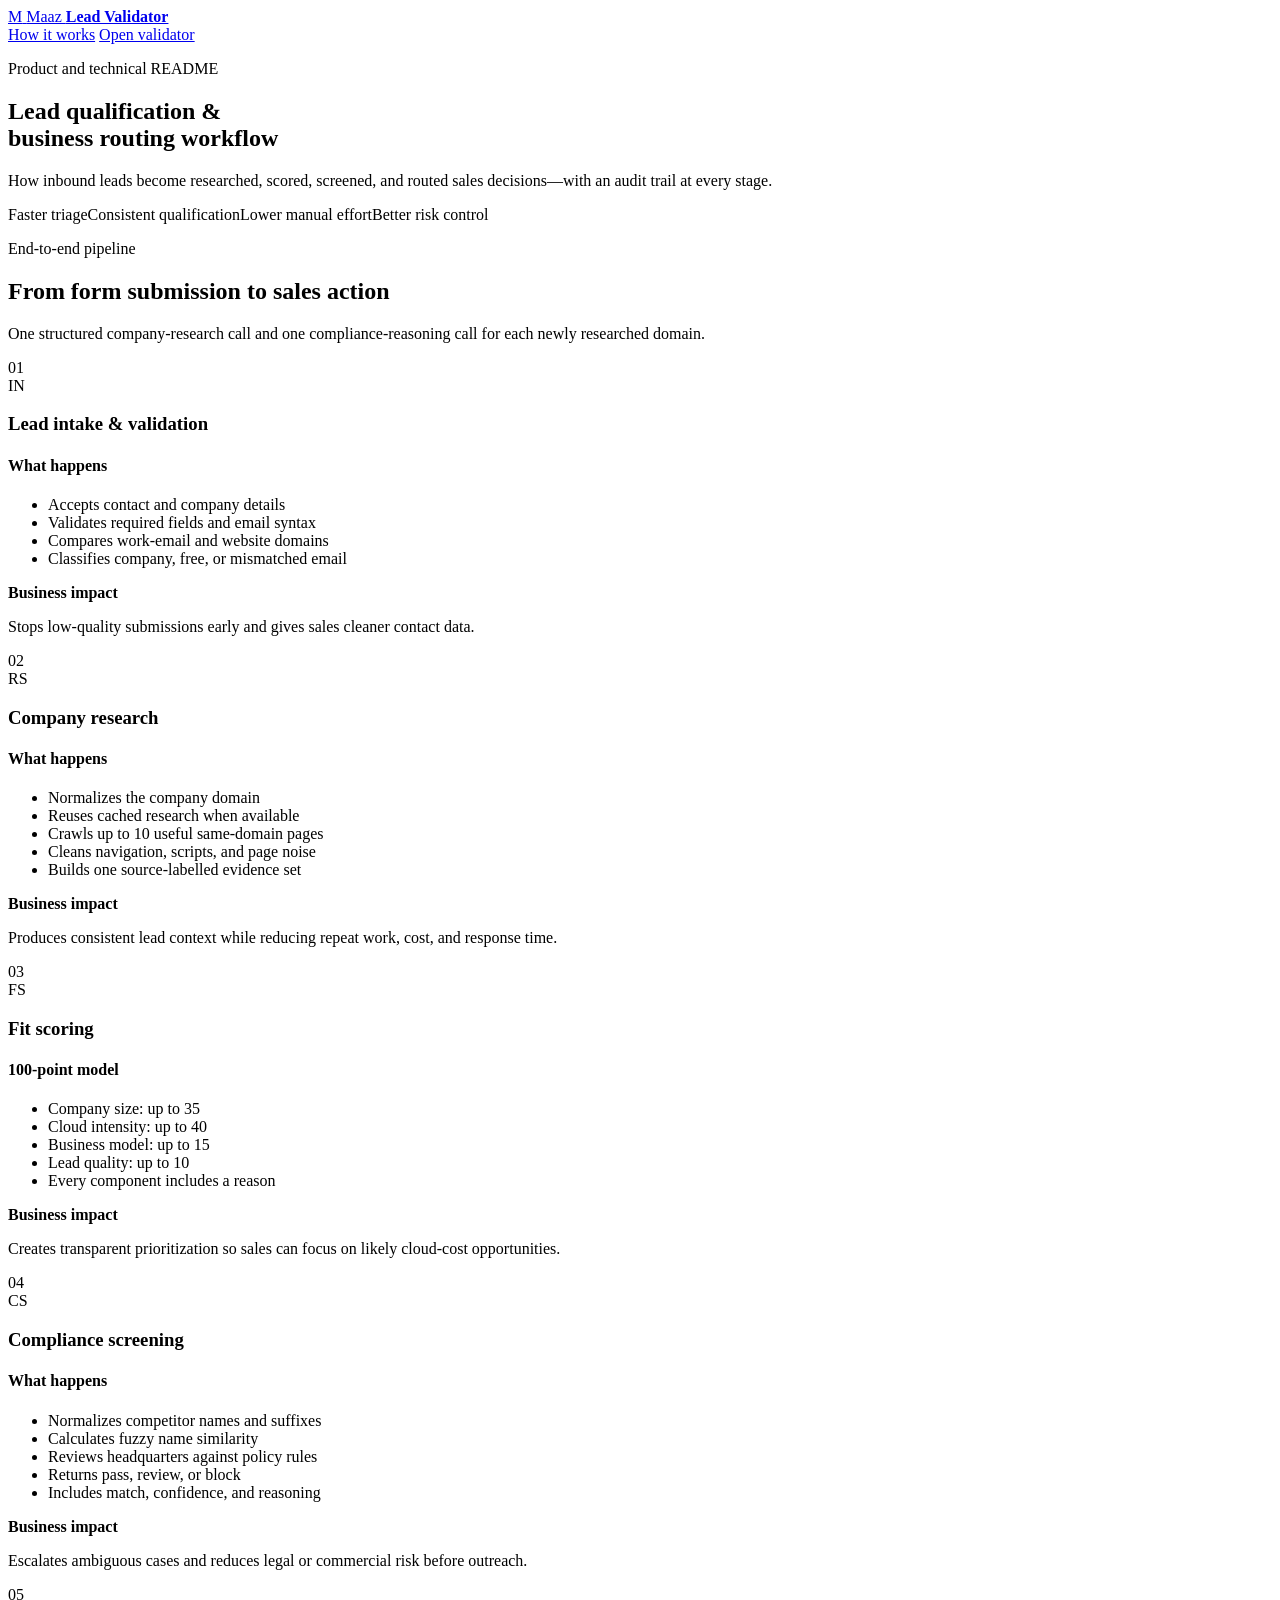
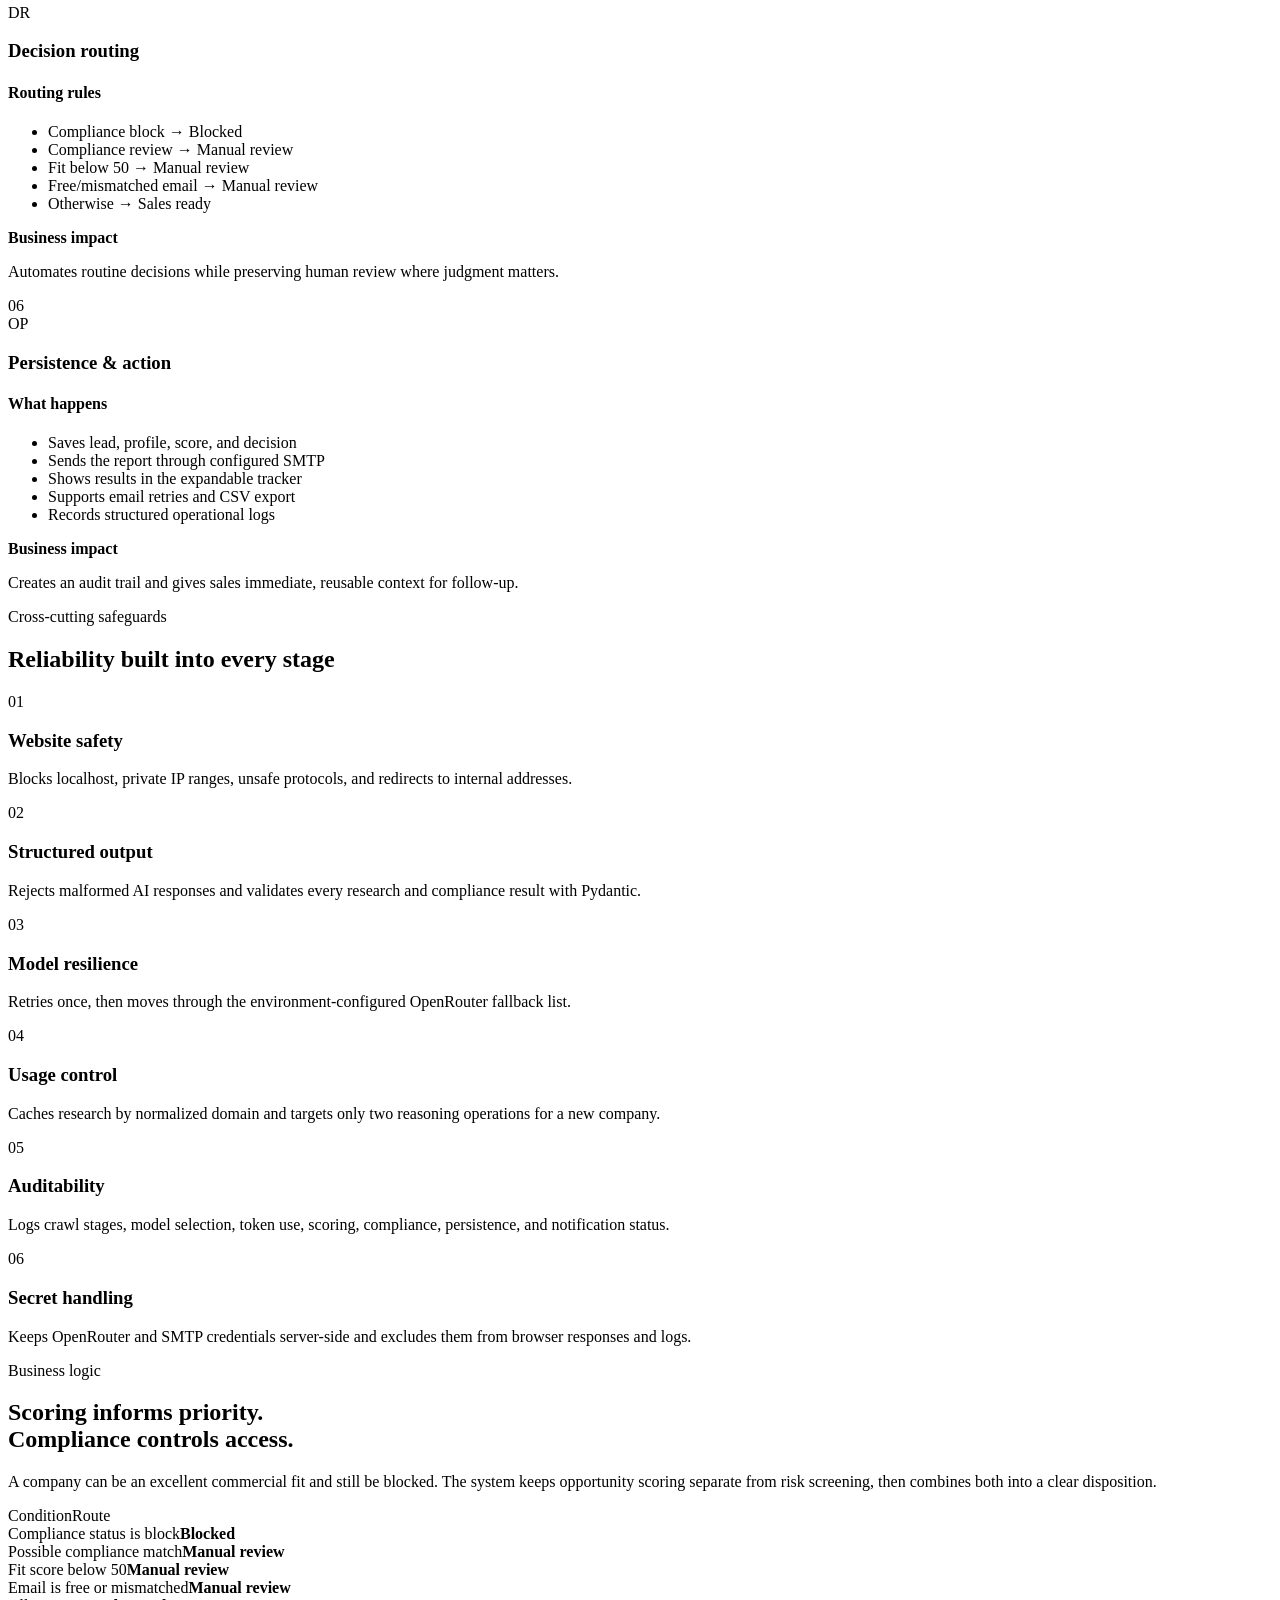
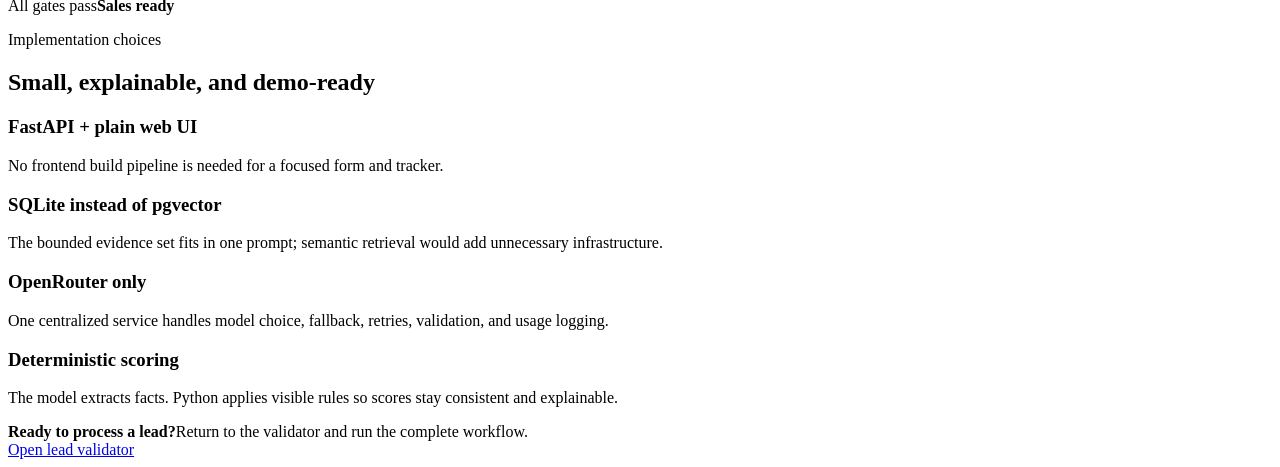
==== app/static/readme.html @ 38a0d8f0 "Build end-to-end lead validation prototype" ====
<!doctype html>
<html lang="en">
<head>
  <meta charset="utf-8">
  <meta name="viewport" content="width=device-width, initial-scale=1">
  <meta name="description" content="How the Maaz Lead Validator qualifies and routes inbound leads.">
  <title>How it works · Maaz Lead Validator</title>
  <link rel="stylesheet" href="/static/styles.css">
  <link rel="stylesheet" href="/static/readme.css">
</head>
<body>
  <div class="shell docs-shell">
    <header class="topbar">
      <a class="brand" href="/">
        <span class="brand-mark">M</span>
        <span>Maaz <b>Lead Validator</b></span>
      </a>
      <div class="header-actions">
        <a class="header-link active" href="/readme">How it works</a>
        <a class="back-link" href="/">Open validator</a>
      </div>
    </header>

    <main class="docs-main">
      <section class="docs-hero">
        <p class="eyebrow">Product and technical README</p>
        <h1>Lead qualification &amp;<br>business routing workflow</h1>
        <p>How inbound leads become researched, scored, screened, and routed sales decisions—with an audit trail at every stage.</p>
        <div class="hero-outcomes">
          <span>Faster triage</span><span>Consistent qualification</span><span>Lower manual effort</span><span>Better risk control</span>
        </div>
      </section>

      <section class="workflow-section">
        <div class="section-heading">
          <div><p class="eyebrow">End-to-end pipeline</p><h2>From form submission to sales action</h2></div>
          <p>One structured company-research call and one compliance-reasoning call for each newly researched domain.</p>
        </div>
        <div class="workflow-grid">
          <article class="workflow-card">
            <div class="card-number">01</div><div class="card-icon">IN</div>
            <h3>Lead intake &amp; validation</h3>
            <div class="card-block"><h4>What happens</h4><ul><li>Accepts contact and company details</li><li>Validates required fields and email syntax</li><li>Compares work-email and website domains</li><li>Classifies company, free, or mismatched email</li></ul></div>
            <div class="impact"><b>Business impact</b><p>Stops low-quality submissions early and gives sales cleaner contact data.</p></div>
          </article>
          <article class="workflow-card">
            <div class="card-number">02</div><div class="card-icon">RS</div>
            <h3>Company research</h3>
            <div class="card-block"><h4>What happens</h4><ul><li>Normalizes the company domain</li><li>Reuses cached research when available</li><li>Crawls up to 10 useful same-domain pages</li><li>Cleans navigation, scripts, and page noise</li><li>Builds one source-labelled evidence set</li></ul></div>
            <div class="impact"><b>Business impact</b><p>Produces consistent lead context while reducing repeat work, cost, and response time.</p></div>
          </article>
          <article class="workflow-card">
            <div class="card-number">03</div><div class="card-icon">FS</div>
            <h3>Fit scoring</h3>
            <div class="card-block"><h4>100-point model</h4><ul><li>Company size: up to 35</li><li>Cloud intensity: up to 40</li><li>Business model: up to 15</li><li>Lead quality: up to 10</li><li>Every component includes a reason</li></ul></div>
            <div class="impact"><b>Business impact</b><p>Creates transparent prioritization so sales can focus on likely cloud-cost opportunities.</p></div>
          </article>
          <article class="workflow-card">
            <div class="card-number">04</div><div class="card-icon">CS</div>
            <h3>Compliance screening</h3>
            <div class="card-block"><h4>What happens</h4><ul><li>Normalizes competitor names and suffixes</li><li>Calculates fuzzy name similarity</li><li>Reviews headquarters against policy rules</li><li>Returns pass, review, or block</li><li>Includes match, confidence, and reasoning</li></ul></div>
            <div class="impact"><b>Business impact</b><p>Escalates ambiguous cases and reduces legal or commercial risk before outreach.</p></div>
          </article>
          <article class="workflow-card">
            <div class="card-number">05</div><div class="card-icon">DR</div>
            <h3>Decision routing</h3>
            <div class="card-block"><h4>Routing rules</h4><ul><li>Compliance block → Blocked</li><li>Compliance review → Manual review</li><li>Fit below 50 → Manual review</li><li>Free/mismatched email → Manual review</li><li>Otherwise → Sales ready</li></ul></div>
            <div class="impact"><b>Business impact</b><p>Automates routine decisions while preserving human review where judgment matters.</p></div>
          </article>
          <article class="workflow-card">
            <div class="card-number">06</div><div class="card-icon">OP</div>
            <h3>Persistence &amp; action</h3>
            <div class="card-block"><h4>What happens</h4><ul><li>Saves lead, profile, score, and decision</li><li>Sends the report through configured SMTP</li><li>Shows results in the expandable tracker</li><li>Supports email retries and CSV export</li><li>Records structured operational logs</li></ul></div>
            <div class="impact"><b>Business impact</b><p>Creates an audit trail and gives sales immediate, reusable context for follow-up.</p></div>
          </article>
        </div>
      </section>

      <section class="safeguards-section">
        <div class="section-heading"><div><p class="eyebrow">Cross-cutting safeguards</p><h2>Reliability built into every stage</h2></div></div>
        <div class="safeguard-grid">
          <article><span>01</span><h3>Website safety</h3><p>Blocks localhost, private IP ranges, unsafe protocols, and redirects to internal addresses.</p></article>
          <article><span>02</span><h3>Structured output</h3><p>Rejects malformed AI responses and validates every research and compliance result with Pydantic.</p></article>
          <article><span>03</span><h3>Model resilience</h3><p>Retries once, then moves through the environment-configured OpenRouter fallback list.</p></article>
          <article><span>04</span><h3>Usage control</h3><p>Caches research by normalized domain and targets only two reasoning operations for a new company.</p></article>
          <article><span>05</span><h3>Auditability</h3><p>Logs crawl stages, model selection, token use, scoring, compliance, persistence, and notification status.</p></article>
          <article><span>06</span><h3>Secret handling</h3><p>Keeps OpenRouter and SMTP credentials server-side and excludes them from browser responses and logs.</p></article>
        </div>
      </section>

      <section class="decision-section">
        <div class="decision-copy">
          <p class="eyebrow">Business logic</p><h2>Scoring informs priority.<br>Compliance controls access.</h2>
          <p>A company can be an excellent commercial fit and still be blocked. The system keeps opportunity scoring separate from risk screening, then combines both into a clear disposition.</p>
        </div>
        <div class="decision-table">
          <div class="decision-row header"><span>Condition</span><span>Route</span></div>
          <div class="decision-row"><span>Compliance status is block</span><b class="route blocked">Blocked</b></div>
          <div class="decision-row"><span>Possible compliance match</span><b class="route review">Manual review</b></div>
          <div class="decision-row"><span>Fit score below 50</span><b class="route review">Manual review</b></div>
          <div class="decision-row"><span>Email is free or mismatched</span><b class="route review">Manual review</b></div>
          <div class="decision-row"><span>All gates pass</span><b class="route ready">Sales ready</b></div>
        </div>
      </section>

      <section class="implementation-section">
        <div><p class="eyebrow">Implementation choices</p><h2>Small, explainable, and demo-ready</h2></div>
        <div class="choice-grid">
          <article><h3>FastAPI + plain web UI</h3><p>No frontend build pipeline is needed for a focused form and tracker.</p></article>
          <article><h3>SQLite instead of pgvector</h3><p>The bounded evidence set fits in one prompt; semantic retrieval would add unnecessary infrastructure.</p></article>
          <article><h3>OpenRouter only</h3><p>One centralized service handles model choice, fallback, retries, validation, and usage logging.</p></article>
          <article><h3>Deterministic scoring</h3><p>The model extracts facts. Python applies visible rules so scores stay consistent and explainable.</p></article>
        </div>
      </section>

      <footer class="docs-footer">
        <div><b>Ready to process a lead?</b><span>Return to the validator and run the complete workflow.</span></div>
        <a href="/">Open lead validator</a>
      </footer>
    </main>
  </div>
</body>
</html>
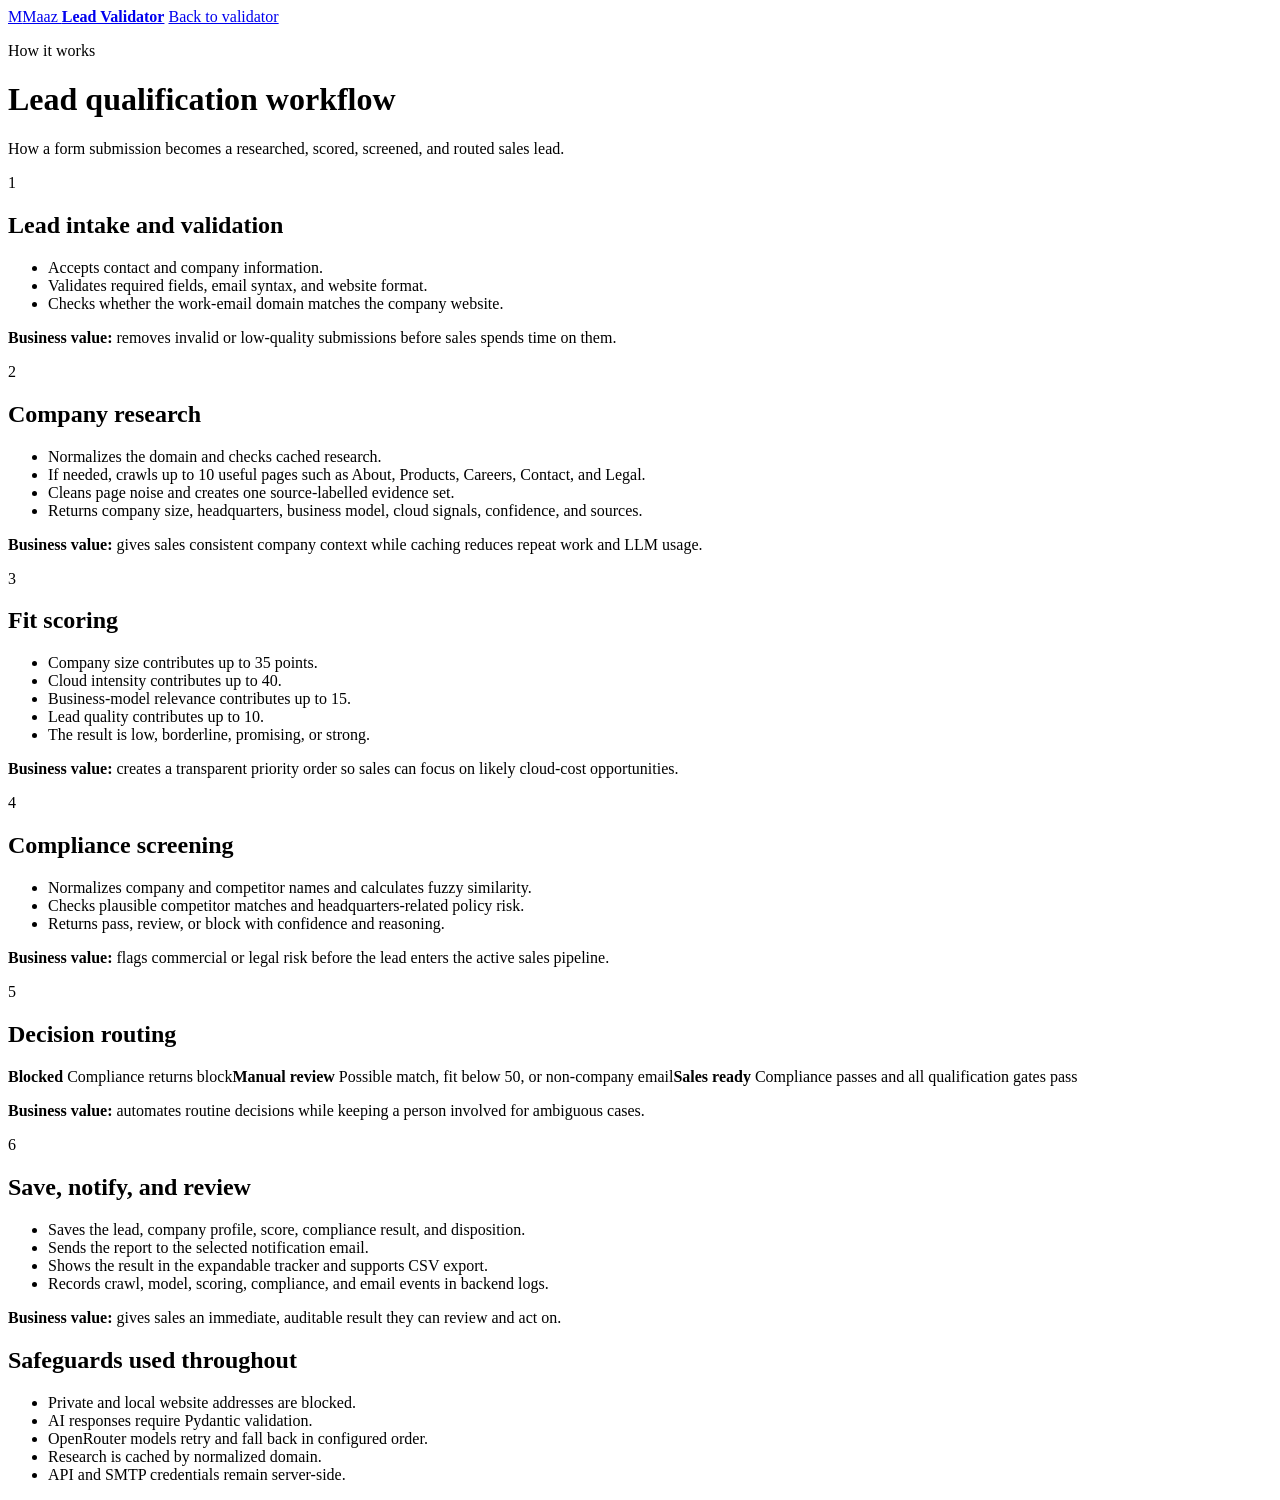
==== commit 47a1521e: "Simplify workflow documentation page" ====
--- a/app/static/readme.html
+++ b/app/static/readme.html
@@ -3,120 +3,49 @@
 <head>
   <meta charset="utf-8">
   <meta name="viewport" content="width=device-width, initial-scale=1">
-  <meta name="description" content="How the Maaz Lead Validator qualifies and routes inbound leads.">
-  <title>How it works · Maaz Lead Validator</title>
+  <title>Workflow · Maaz Lead Validator</title>
   <link rel="stylesheet" href="/static/styles.css">
   <link rel="stylesheet" href="/static/readme.css">
 </head>
 <body>
-  <div class="shell docs-shell">
+  <div class="shell workflow-shell">
     <header class="topbar">
-      <a class="brand" href="/">
-        <span class="brand-mark">M</span>
-        <span>Maaz <b>Lead Validator</b></span>
-      </a>
-      <div class="header-actions">
-        <a class="header-link active" href="/readme">How it works</a>
-        <a class="back-link" href="/">Open validator</a>
-      </div>
+      <a class="brand" href="/"><span class="brand-mark">M</span><span>Maaz <b>Lead Validator</b></span></a>
+      <a class="back-link" href="/">Back to validator</a>
     </header>
-
-    <main class="docs-main">
-      <section class="docs-hero">
-        <p class="eyebrow">Product and technical README</p>
-        <h1>Lead qualification &amp;<br>business routing workflow</h1>
-        <p>How inbound leads become researched, scored, screened, and routed sales decisions—with an audit trail at every stage.</p>
-        <div class="hero-outcomes">
-          <span>Faster triage</span><span>Consistent qualification</span><span>Lower manual effort</span><span>Better risk control</span>
-        </div>
+    <main class="workflow-main">
+      <header class="workflow-heading">
+        <p class="eyebrow">How it works</p>
+        <h1>Lead qualification workflow</h1>
+        <p>How a form submission becomes a researched, scored, screened, and routed sales lead.</p>
+      </header>
+      <section class="steps" aria-label="Lead qualification steps">
+        <article class="step-card"><div class="step-number">1</div><div class="step-content">
+          <h2>Lead intake and validation</h2><ul><li>Accepts contact and company information.</li><li>Validates required fields, email syntax, and website format.</li><li>Checks whether the work-email domain matches the company website.</li></ul>
+          <p class="business-impact"><b>Business value:</b> removes invalid or low-quality submissions before sales spends time on them.</p>
+        </div></article>
+        <article class="step-card"><div class="step-number">2</div><div class="step-content">
+          <h2>Company research</h2><ul><li>Normalizes the domain and checks cached research.</li><li>If needed, crawls up to 10 useful pages such as About, Products, Careers, Contact, and Legal.</li><li>Cleans page noise and creates one source-labelled evidence set.</li><li>Returns company size, headquarters, business model, cloud signals, confidence, and sources.</li></ul>
+          <p class="business-impact"><b>Business value:</b> gives sales consistent company context while caching reduces repeat work and LLM usage.</p>
+        </div></article>
+        <article class="step-card"><div class="step-number">3</div><div class="step-content">
+          <h2>Fit scoring</h2><ul><li>Company size contributes up to 35 points.</li><li>Cloud intensity contributes up to 40.</li><li>Business-model relevance contributes up to 15.</li><li>Lead quality contributes up to 10.</li><li>The result is low, borderline, promising, or strong.</li></ul>
+          <p class="business-impact"><b>Business value:</b> creates a transparent priority order so sales can focus on likely cloud-cost opportunities.</p>
+        </div></article>
+        <article class="step-card"><div class="step-number">4</div><div class="step-content">
+          <h2>Compliance screening</h2><ul><li>Normalizes company and competitor names and calculates fuzzy similarity.</li><li>Checks plausible competitor matches and headquarters-related policy risk.</li><li>Returns pass, review, or block with confidence and reasoning.</li></ul>
+          <p class="business-impact"><b>Business value:</b> flags commercial or legal risk before the lead enters the active sales pipeline.</p>
+        </div></article>
+        <article class="step-card"><div class="step-number">5</div><div class="step-content">
+          <h2>Decision routing</h2><div class="routing-rules"><span><b>Blocked</b> Compliance returns block</span><span><b>Manual review</b> Possible match, fit below 50, or non-company email</span><span><b>Sales ready</b> Compliance passes and all qualification gates pass</span></div>
+          <p class="business-impact"><b>Business value:</b> automates routine decisions while keeping a person involved for ambiguous cases.</p>
+        </div></article>
+        <article class="step-card"><div class="step-number">6</div><div class="step-content">
+          <h2>Save, notify, and review</h2><ul><li>Saves the lead, company profile, score, compliance result, and disposition.</li><li>Sends the report to the selected notification email.</li><li>Shows the result in the expandable tracker and supports CSV export.</li><li>Records crawl, model, scoring, compliance, and email events in backend logs.</li></ul>
+          <p class="business-impact"><b>Business value:</b> gives sales an immediate, auditable result they can review and act on.</p>
+        </div></article>
       </section>
-
-      <section class="workflow-section">
-        <div class="section-heading">
-          <div><p class="eyebrow">End-to-end pipeline</p><h2>From form submission to sales action</h2></div>
-          <p>One structured company-research call and one compliance-reasoning call for each newly researched domain.</p>
-        </div>
-        <div class="workflow-grid">
-          <article class="workflow-card">
-            <div class="card-number">01</div><div class="card-icon">IN</div>
-            <h3>Lead intake &amp; validation</h3>
-            <div class="card-block"><h4>What happens</h4><ul><li>Accepts contact and company details</li><li>Validates required fields and email syntax</li><li>Compares work-email and website domains</li><li>Classifies company, free, or mismatched email</li></ul></div>
-            <div class="impact"><b>Business impact</b><p>Stops low-quality submissions early and gives sales cleaner contact data.</p></div>
-          </article>
-          <article class="workflow-card">
-            <div class="card-number">02</div><div class="card-icon">RS</div>
-            <h3>Company research</h3>
-            <div class="card-block"><h4>What happens</h4><ul><li>Normalizes the company domain</li><li>Reuses cached research when available</li><li>Crawls up to 10 useful same-domain pages</li><li>Cleans navigation, scripts, and page noise</li><li>Builds one source-labelled evidence set</li></ul></div>
-            <div class="impact"><b>Business impact</b><p>Produces consistent lead context while reducing repeat work, cost, and response time.</p></div>
-          </article>
-          <article class="workflow-card">
-            <div class="card-number">03</div><div class="card-icon">FS</div>
-            <h3>Fit scoring</h3>
-            <div class="card-block"><h4>100-point model</h4><ul><li>Company size: up to 35</li><li>Cloud intensity: up to 40</li><li>Business model: up to 15</li><li>Lead quality: up to 10</li><li>Every component includes a reason</li></ul></div>
-            <div class="impact"><b>Business impact</b><p>Creates transparent prioritization so sales can focus on likely cloud-cost opportunities.</p></div>
-          </article>
-          <article class="workflow-card">
-            <div class="card-number">04</div><div class="card-icon">CS</div>
-            <h3>Compliance screening</h3>
-            <div class="card-block"><h4>What happens</h4><ul><li>Normalizes competitor names and suffixes</li><li>Calculates fuzzy name similarity</li><li>Reviews headquarters against policy rules</li><li>Returns pass, review, or block</li><li>Includes match, confidence, and reasoning</li></ul></div>
-            <div class="impact"><b>Business impact</b><p>Escalates ambiguous cases and reduces legal or commercial risk before outreach.</p></div>
-          </article>
-          <article class="workflow-card">
-            <div class="card-number">05</div><div class="card-icon">DR</div>
-            <h3>Decision routing</h3>
-            <div class="card-block"><h4>Routing rules</h4><ul><li>Compliance block → Blocked</li><li>Compliance review → Manual review</li><li>Fit below 50 → Manual review</li><li>Free/mismatched email → Manual review</li><li>Otherwise → Sales ready</li></ul></div>
-            <div class="impact"><b>Business impact</b><p>Automates routine decisions while preserving human review where judgment matters.</p></div>
-          </article>
-          <article class="workflow-card">
-            <div class="card-number">06</div><div class="card-icon">OP</div>
-            <h3>Persistence &amp; action</h3>
-            <div class="card-block"><h4>What happens</h4><ul><li>Saves lead, profile, score, and decision</li><li>Sends the report through configured SMTP</li><li>Shows results in the expandable tracker</li><li>Supports email retries and CSV export</li><li>Records structured operational logs</li></ul></div>
-            <div class="impact"><b>Business impact</b><p>Creates an audit trail and gives sales immediate, reusable context for follow-up.</p></div>
-          </article>
-        </div>
-      </section>
-
-      <section class="safeguards-section">
-        <div class="section-heading"><div><p class="eyebrow">Cross-cutting safeguards</p><h2>Reliability built into every stage</h2></div></div>
-        <div class="safeguard-grid">
-          <article><span>01</span><h3>Website safety</h3><p>Blocks localhost, private IP ranges, unsafe protocols, and redirects to internal addresses.</p></article>
-          <article><span>02</span><h3>Structured output</h3><p>Rejects malformed AI responses and validates every research and compliance result with Pydantic.</p></article>
-          <article><span>03</span><h3>Model resilience</h3><p>Retries once, then moves through the environment-configured OpenRouter fallback list.</p></article>
-          <article><span>04</span><h3>Usage control</h3><p>Caches research by normalized domain and targets only two reasoning operations for a new company.</p></article>
-          <article><span>05</span><h3>Auditability</h3><p>Logs crawl stages, model selection, token use, scoring, compliance, persistence, and notification status.</p></article>
-          <article><span>06</span><h3>Secret handling</h3><p>Keeps OpenRouter and SMTP credentials server-side and excludes them from browser responses and logs.</p></article>
-        </div>
-      </section>
-
-      <section class="decision-section">
-        <div class="decision-copy">
-          <p class="eyebrow">Business logic</p><h2>Scoring informs priority.<br>Compliance controls access.</h2>
-          <p>A company can be an excellent commercial fit and still be blocked. The system keeps opportunity scoring separate from risk screening, then combines both into a clear disposition.</p>
-        </div>
-        <div class="decision-table">
-          <div class="decision-row header"><span>Condition</span><span>Route</span></div>
-          <div class="decision-row"><span>Compliance status is block</span><b class="route blocked">Blocked</b></div>
-          <div class="decision-row"><span>Possible compliance match</span><b class="route review">Manual review</b></div>
-          <div class="decision-row"><span>Fit score below 50</span><b class="route review">Manual review</b></div>
-          <div class="decision-row"><span>Email is free or mismatched</span><b class="route review">Manual review</b></div>
-          <div class="decision-row"><span>All gates pass</span><b class="route ready">Sales ready</b></div>
-        </div>
-      </section>
-
-      <section class="implementation-section">
-        <div><p class="eyebrow">Implementation choices</p><h2>Small, explainable, and demo-ready</h2></div>
-        <div class="choice-grid">
-          <article><h3>FastAPI + plain web UI</h3><p>No frontend build pipeline is needed for a focused form and tracker.</p></article>
-          <article><h3>SQLite instead of pgvector</h3><p>The bounded evidence set fits in one prompt; semantic retrieval would add unnecessary infrastructure.</p></article>
-          <article><h3>OpenRouter only</h3><p>One centralized service handles model choice, fallback, retries, validation, and usage logging.</p></article>
-          <article><h3>Deterministic scoring</h3><p>The model extracts facts. Python applies visible rules so scores stay consistent and explainable.</p></article>
-        </div>
-      </section>
-
-      <footer class="docs-footer">
-        <div><b>Ready to process a lead?</b><span>Return to the validator and run the complete workflow.</span></div>
-        <a href="/">Open lead validator</a>
-      </footer>
+      <aside class="safeguards"><h2>Safeguards used throughout</h2><ul><li>Private and local website addresses are blocked.</li><li>AI responses require Pydantic validation.</li><li>OpenRouter models retry and fall back in configured order.</li><li>Research is cached by normalized domain.</li><li>API and SMTP credentials remain server-side.</li></ul></aside>
     </main>
   </div>
 </body>
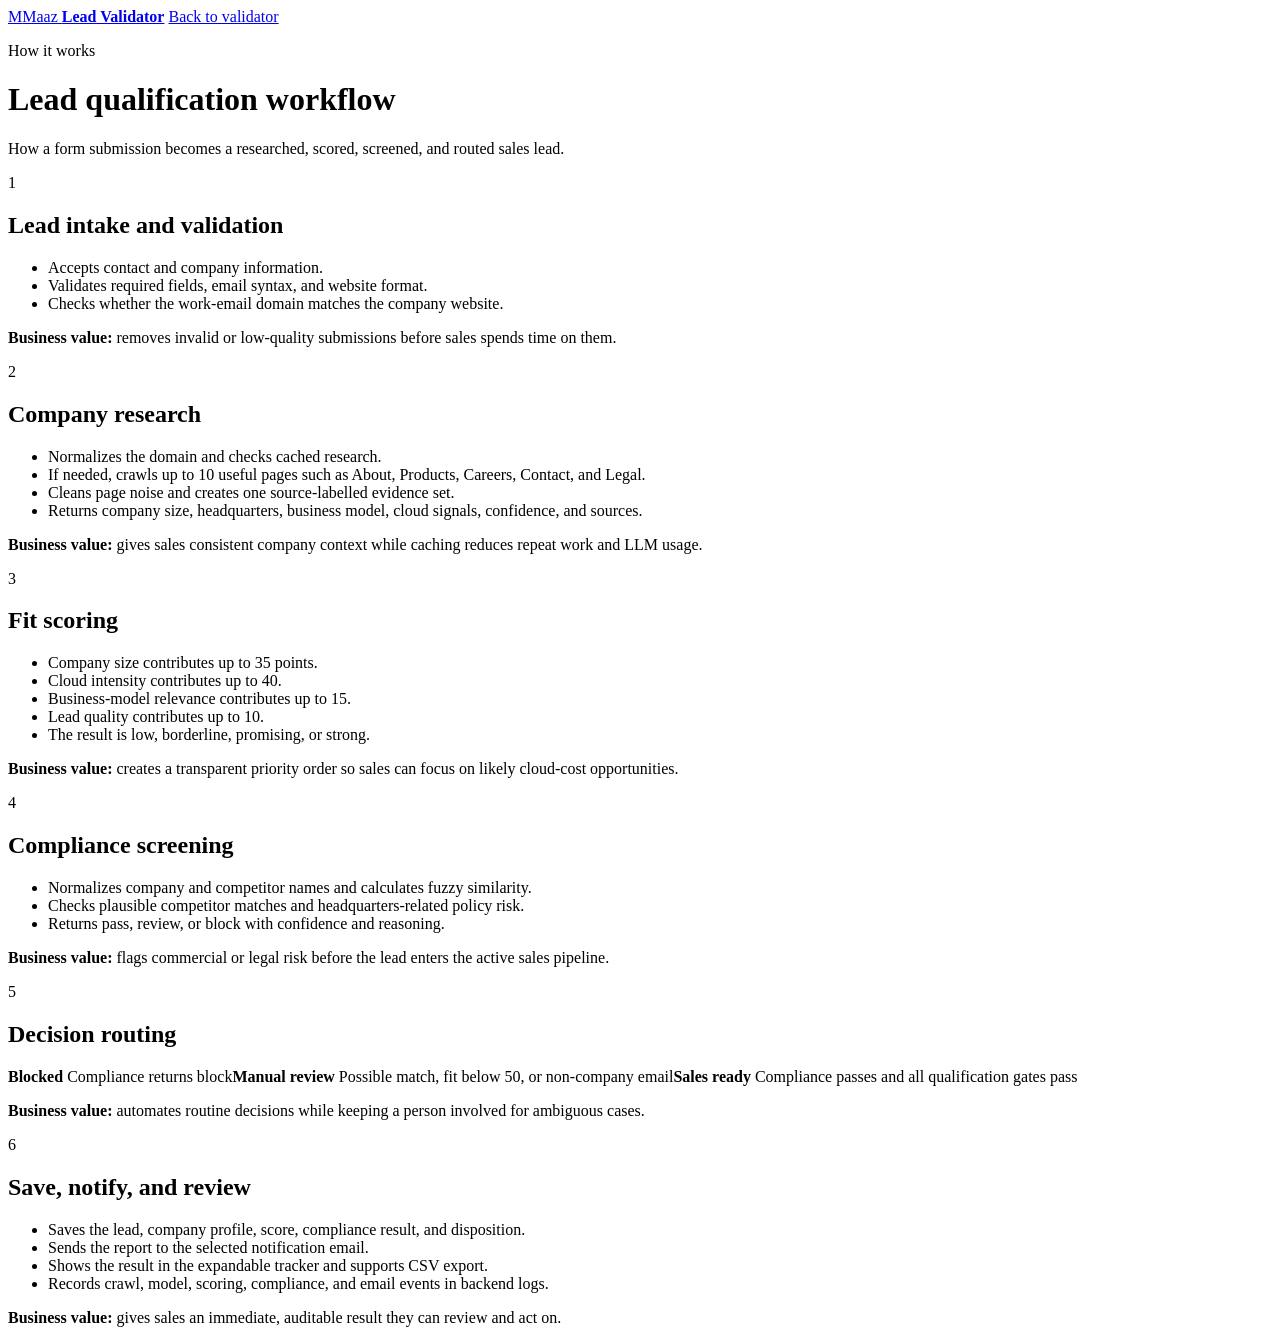
==== commit 296f26f9: "Update project documentation and workflow presentation" ====
--- a/app/static/readme.html
+++ b/app/static/readme.html
@@ -45,7 +45,6 @@
           <p class="business-impact"><b>Business value:</b> gives sales an immediate, auditable result they can review and act on.</p>
         </div></article>
       </section>
-      <aside class="safeguards"><h2>Safeguards used throughout</h2><ul><li>Private and local website addresses are blocked.</li><li>AI responses require Pydantic validation.</li><li>OpenRouter models retry and fall back in configured order.</li><li>Research is cached by normalized domain.</li><li>API and SMTP credentials remain server-side.</li></ul></aside>
     </main>
   </div>
 </body>
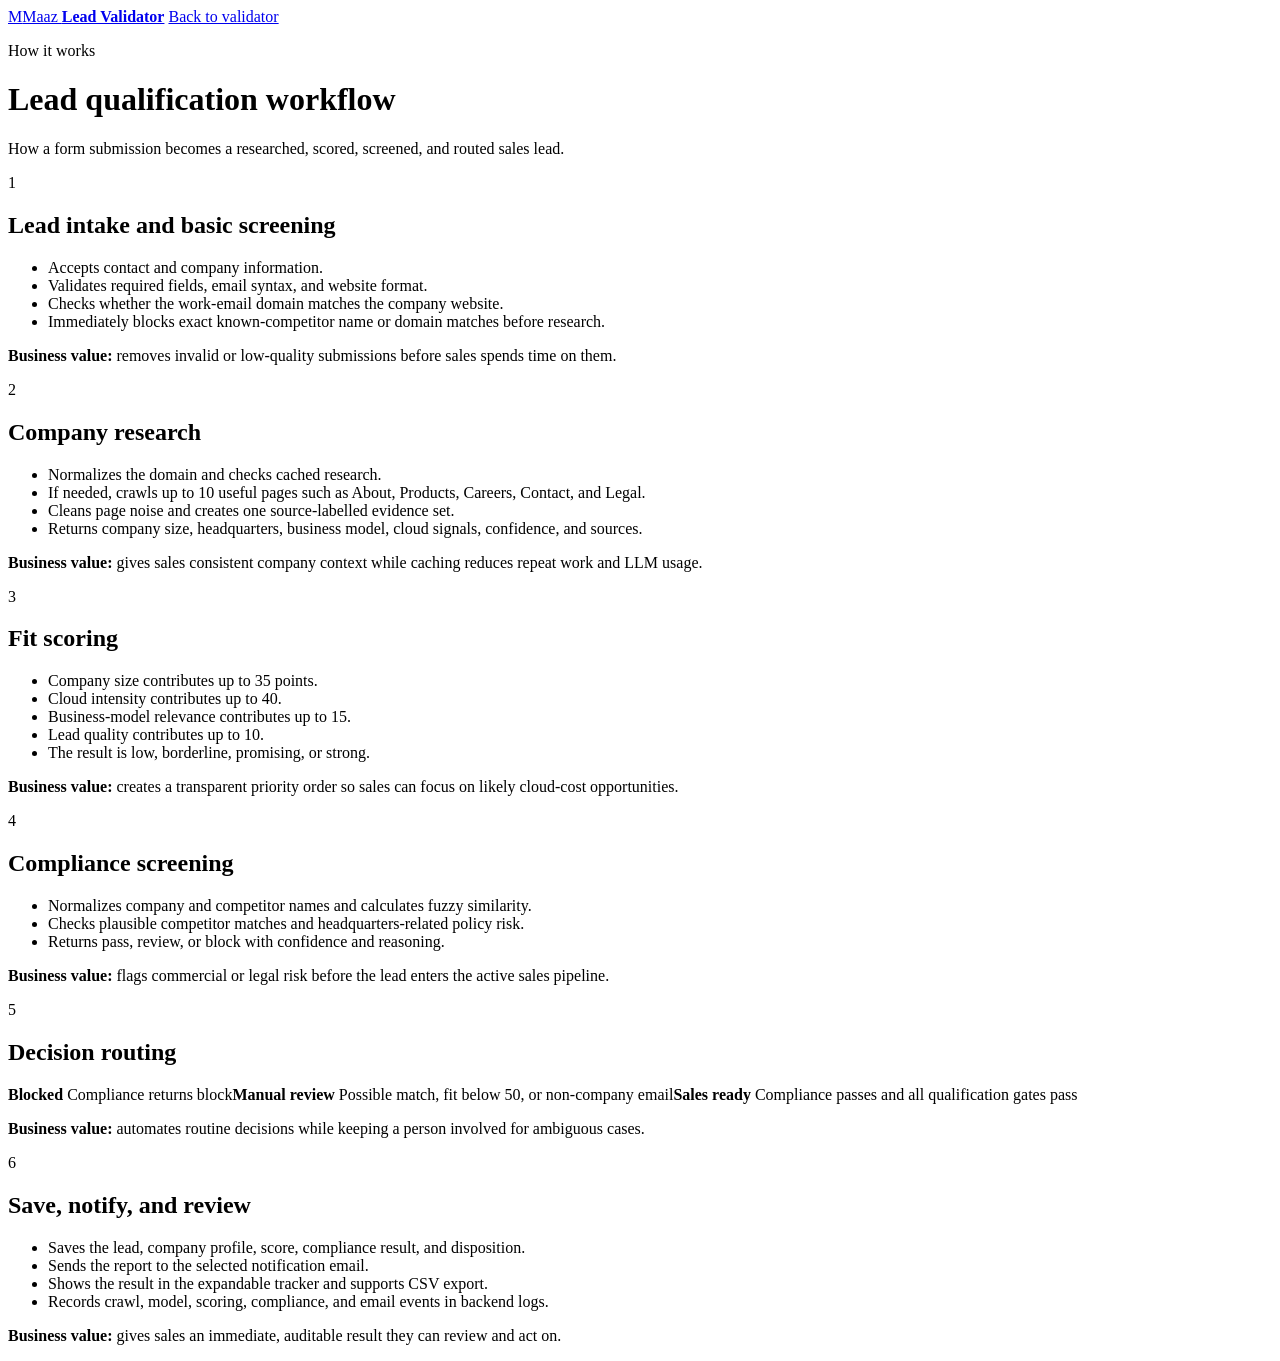
==== commit 70194e82: "Block known competitors before company research" ====
--- a/app/static/readme.html
+++ b/app/static/readme.html
@@ -21,7 +21,7 @@
       </header>
       <section class="steps" aria-label="Lead qualification steps">
         <article class="step-card"><div class="step-number">1</div><div class="step-content">
-          <h2>Lead intake and validation</h2><ul><li>Accepts contact and company information.</li><li>Validates required fields, email syntax, and website format.</li><li>Checks whether the work-email domain matches the company website.</li></ul>
+          <h2>Lead intake and basic screening</h2><ul><li>Accepts contact and company information.</li><li>Validates required fields, email syntax, and website format.</li><li>Checks whether the work-email domain matches the company website.</li><li>Immediately blocks exact known-competitor name or domain matches before research.</li></ul>
           <p class="business-impact"><b>Business value:</b> removes invalid or low-quality submissions before sales spends time on them.</p>
         </div></article>
         <article class="step-card"><div class="step-number">2</div><div class="step-content">
